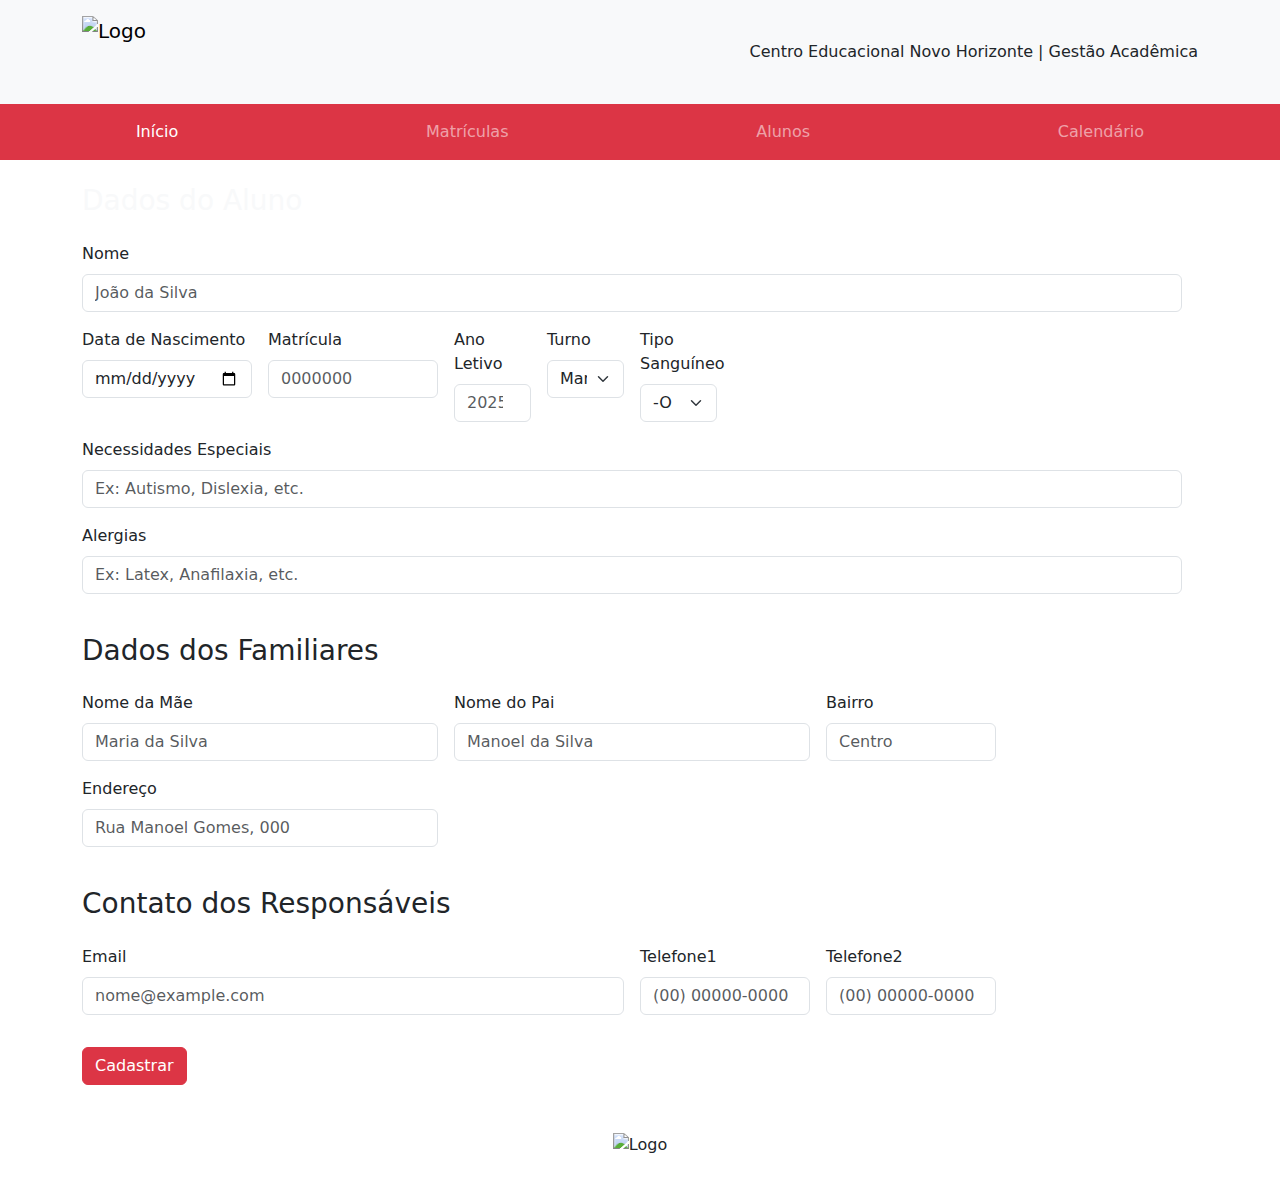
==== formulario.html @ 8cf6d181 "Add files via upload" ====
<!DOCTYPE html>
<html lang="pt-br">
  <head>
    <meta charset="UTF-8" />
    <meta name="viewport" content="width=device-width, initial-scale=1.0" />
    <link rel="icon" type="image/png" href="img/logo.png" />
    <link rel="stylesheet" href="css/style.css" />
    <link
      href="https://cdn.jsdelivr.net/npm/bootstrap@5.3.3/dist/css/bootstrap.min.css"
      rel="stylesheet"
      integrity="sha384-QWTKZyjpPEjISv5WaRU9OFeRpok6YctnYmDr5pNlyT2bRjXh0JMhjY6hW+ALEwIH"
      crossorigin="anonymous"
    />
    <title>Formulário</title>
  </head>
  <body>
    <header>
      <!-- nav logo e nome -->
      <nav
        class="navbar bg-body-tertiary d-flex justify-content-center position-relative"
        id="nav-logo"
      >
        <div class="container-lg">
          <a class="navbar-brand">
            <img
              src="img/logo.png"
              alt="Logo"
              width="75"
              height="75"
              class="d-inline-block align-text-top"
            />
          </a>
          <span class="navbar-titulo">Centro Educacional Novo Horizonte | Gestão Acadêmica</span>
        </div>
      </nav>

      <!-- nav elementos -->

      <nav class="navbar navbar-expand-sm bg-danger " data-bs-theme="dark">
        <div class="container-fluid d-flex justify-content-center ">
          <button
            class="navbar-toggler "
            type="button"
            data-bs-toggle="collapse"
            data-bs-target="#navbarSupportedContent"
            aria-controls="navbarSupportedContent"
            aria-expanded="false"
            aria-label="Toggle navigation"
          >
            <span class="navbar-toggler-icon"></span>
          </button>
          <div class="collapse navbar-collapse " id="navbarSupportedContent">
            <ul class="navbar-nav justify-content-around w-100 mb-2 mb-lg-0">
              <li class="nav-item">
                <a class="nav-link active" aria-current="page" href="#"
                  >Início</a
                >
              </li>
              <li class="nav-item">
                <a class="nav-link" href="#">Matrículas</a>
              </li>
              <li class="nav-item">
                <a class="nav-link" href="#">Alunos</a>
              </li>
              <li class="nav-item">
                <a class="nav-link" href="calendario.html">Calendário</a>
              </li>
            </ul>
          </div>
        </div>
      </nav>
    </header>

    <main class="container-md">
      <form class="row g-3" id="formulario">
        <div class="row g-3">
          <h3 class="mt-4 text-light">Dados do Aluno</h3>
          <div class="col-md-12">
            <label for="inputName4" class="form-label">Nome</label>
            <input
              type="text"
              class="form-control"
              id="inputName4"
              placeholder="João da Silva"
              required
            />
          </div>

          <div class="col-md-2">
            <label for="inputBirthDate" class="form-label"
              >Data de Nascimento</label
            >
            <input
              type="date"
              class="form-control"
              id="inputBirthDate"
              placeholder="00/00/0000"
              required
            />
          </div>

          <div class="col-md-2">
            <label for="inputMatricula" class="form-label">Matrícula</label>
            <input
              type="text"
              class="form-control"
              id="inputMatricula"
              placeholder="0000000"
              required
            />
          </div>
          <div class="col-md-1">
            <label for="inputYear" class="form-label">Ano Letivo</label>
            <input
              type="number"
              class="form-control"
              id="inputYear"
              placeholder="2025"
              required
            />
          </div>
          <div class="col-md-1">
            <label for="inputShift" class="form-label">Turno</label>
            <select id="inputShift" class="form-select" required>
              <option selected>Manhã</option>
              <option>Tarde</option>
              <option>Integral</option>
            </select>
          </div>
          <div class="col-md-1">
            <label for="inputBlood" class="form-label">Tipo Sanguíneo</label>
            <select id="inputBlood" class="form-select">
              <option selected>-O</option>
              <option>+O</option>
              <option>-A</option>
              <option>+A</option>
              <option>-B</option>
              <option>+B</option>
              <option>-AB</option>
              <option>+AB</option>
            </select>
          </div>
          <div class="col-md-12">
            <label for="inputSpecialNeeds" class="form-label"
              >Necessidades Especiais</label
            >
            <input
              type="text"
              class="form-control"
              id="inputSpecialNeeds"
              placeholder="Ex: Autismo, Dislexia, etc."
            />
          </div>
          <div class="col-md-12">
            <label for="inputAllergies" class="form-label">Alergias</label>
            <input
              type="text"
              class="form-control"
              id="inputAllergies"
              placeholder="Ex: Latex, Anafilaxia, etc."
            />
          </div>
        </div>

        <div class="row g-3">
          <h3 class="mt-4">Dados dos Familiares</h3>
          <div class="col-md-4">
            <label for="inputMotherName4" class="form-label">Nome da Mãe</label>
            <input
              type="text"
              class="form-control"
              id="inputMotherName4"
              placeholder="Maria da Silva"
            />
          </div>
          <div class="col-md-4">
            <label for="inputFatherName4" class="form-label">Nome do Pai</label>
            <input
              type="text"
              class="form-control"
              id="inputFatherName4"
              placeholder="Manoel da Silva"
            />
          </div>
          <div class="col-md-2">
            <label for="inputDistrict" class="form-label">Bairro</label>
            <input
              type="text"
              class="form-control"
              id="inputDistrict"
              placeholder="Centro"
            />
          </div>
          <div class="col-md-4">
            <label for="inputAddress" class="form-label">Endereço</label>
            <input
              type="text"
              class="form-control"
              id="inputAddress"
              placeholder="Rua Manoel Gomes, 000"
              required
            />
          </div>
        </div>

        <div class="row g-3">
          <h3 class="mt-4">Contato dos Responsáveis</h3>
          <div class="col-md-6">
            <label for="inputEmail4" class="form-label">Email</label>
            <input
              type="email"
              class="form-control"
              id="inputEmail4"
              placeholder="nome@example.com"
            />
          </div>

          <div class="col-md-2">
            <label for="inputFone" class="form-label">Telefone1</label>
            <input
              type="tel"
              class="form-control"
              id="inputFone"
              placeholder="(00) 00000-0000"
            />
          </div>
          <div class="col-md-2">
            <label for="inputFone" class="form-label">Telefone2</label>
            <input
              type="tel"
              class="form-control"
              id="inputFone"
              placeholder="(00) 00000-0000"
            />
          </div>
          <div class="col-12"></div>
          <div class="col-12">
            <button type="submit" class="btn btn-danger">Cadastrar</button>
          </div>
        </div>
      </form>
    </main>
    <footer class="text-center py-3">
      <span class="fw-bold text-white">Todos os direitos reservados.</span>
      <div class="mt-2">
        <img
          src="img/logo.png"
          alt="Logo"
          width="100"
          height="100"
          class="footer-img"
        />
      </div>
      <span class="fw-bold text-white">Turma 3001 ADS - UNESA 2025.1</span>
    </footer>
    <script
      src="https://cdn.jsdelivr.net/npm/bootstrap@5.3.3/dist/js/bootstrap.bundle.min.js"
      integrity="sha384-YvpcrYf0tY3lHB60NNkmXc5s9fDVZLESaAA55NDzOxhy9GkcIdslK1eN7N6jIeHz"
      crossorigin="anonymous"
    ></script>
    <script src="js/scripts.js" defer></script>
  </body>
</html>
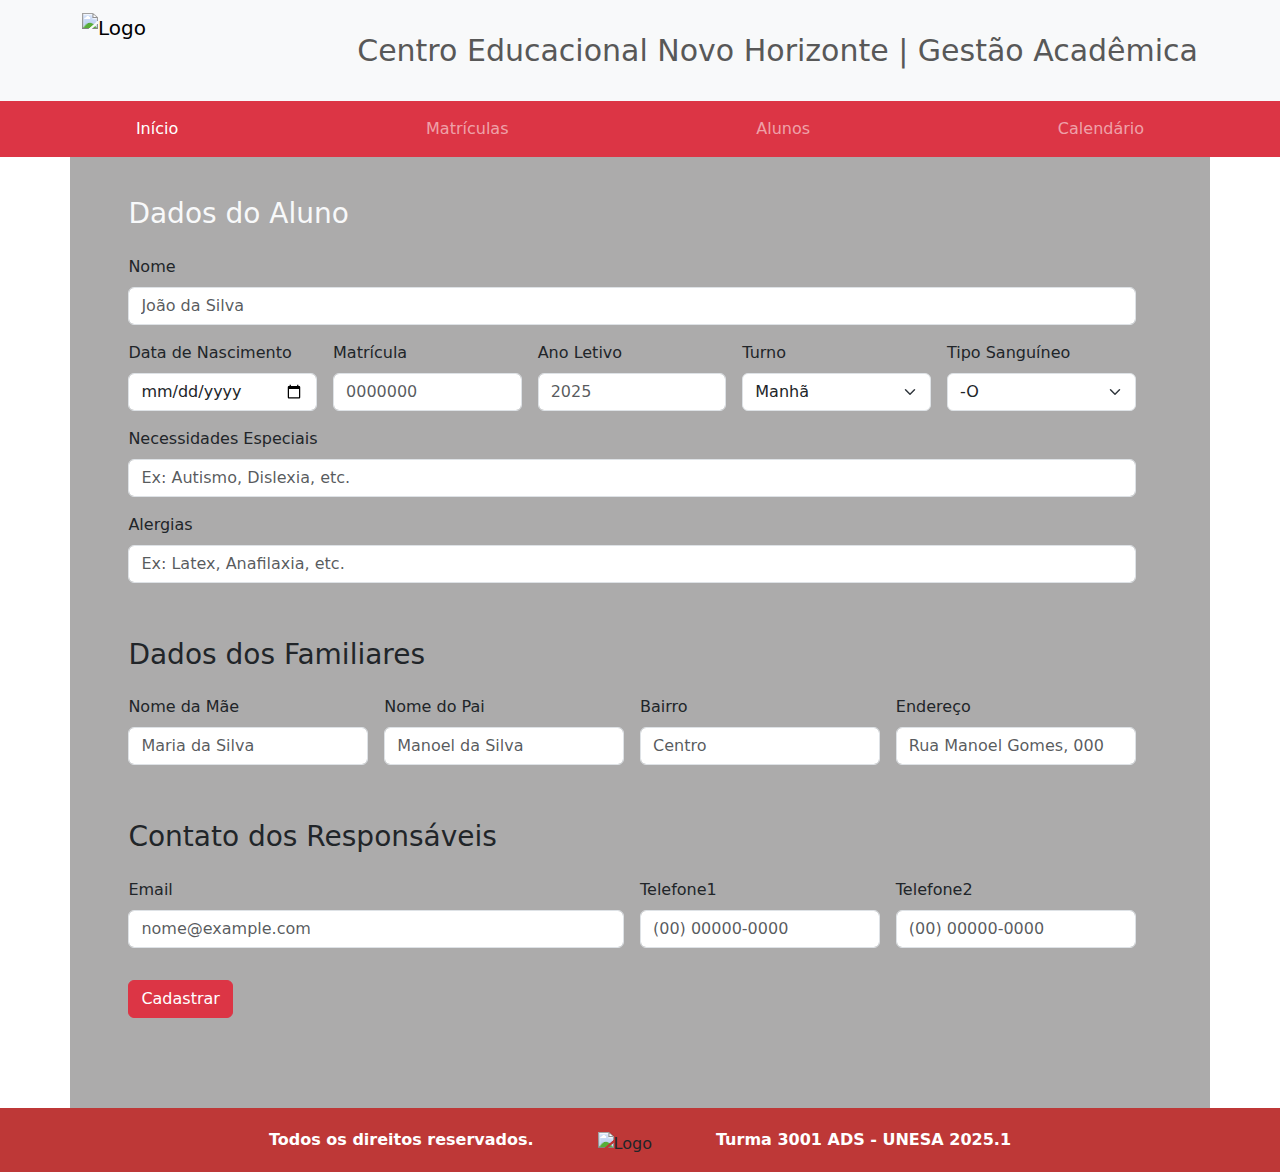
==== commit a50376cf: "Add files via upload" ====
--- a/formulario.html
+++ b/formulario.html
@@ -4,13 +4,13 @@
     <meta charset="UTF-8" />
     <meta name="viewport" content="width=device-width, initial-scale=1.0" />
     <link rel="icon" type="image/png" href="img/logo.png" />
-    <link rel="stylesheet" href="css/style.css" />
     <link
       href="https://cdn.jsdelivr.net/npm/bootstrap@5.3.3/dist/css/bootstrap.min.css"
       rel="stylesheet"
       integrity="sha384-QWTKZyjpPEjISv5WaRU9OFeRpok6YctnYmDr5pNlyT2bRjXh0JMhjY6hW+ALEwIH"
       crossorigin="anonymous"
     />
+    <link rel="stylesheet" href="styles.css" />
     <title>Formulário</title>
   </head>
   <body>
@@ -30,16 +30,18 @@
               class="d-inline-block align-text-top"
             />
           </a>
-          <span class="navbar-titulo">Centro Educacional Novo Horizonte | Gestão Acadêmica</span>
+          <span class="navbar-titulo"
+            >Centro Educacional Novo Horizonte | Gestão Acadêmica</span
+          >
         </div>
       </nav>
 
       <!-- nav elementos -->
 
-      <nav class="navbar navbar-expand-sm bg-danger " data-bs-theme="dark">
-        <div class="container-fluid d-flex justify-content-center ">
+      <nav class="navbar navbar-expand-sm bg-danger" data-bs-theme="dark">
+        <div class="container-fluid d-flex justify-content-center">
           <button
-            class="navbar-toggler "
+            class="navbar-toggler"
             type="button"
             data-bs-toggle="collapse"
             data-bs-target="#navbarSupportedContent"
@@ -49,7 +51,7 @@
           >
             <span class="navbar-toggler-icon"></span>
           </button>
-          <div class="collapse navbar-collapse " id="navbarSupportedContent">
+          <div class="collapse navbar-collapse" id="navbarSupportedContent">
             <ul class="navbar-nav justify-content-around w-100 mb-2 mb-lg-0">
               <li class="nav-item">
                 <a class="nav-link active" aria-current="page" href="#"
--- a/styles.css
+++ b/styles.css
@@ -0,0 +1,181 @@
+* {
+  margin: 0;
+  padding: 0;
+  box-sizing: border-box;
+  max-width: 100%;
+  max-height: 100%;
+}
+
+#nav-logo a {
+  display: flex;
+  justify-content: center;
+  align-items: center;
+}
+
+#nav-logo span {
+  font-size: 30px;
+  color: #585858;
+  text-align: center;
+}
+
+#nav-elementos {
+  display: flex;
+  justify-content: center;
+  color: #fff;
+}
+
+#nav-elementos a {
+  margin: auto;
+}
+
+#nav-elementos a:hover {
+  color: #000;
+}
+
+main {
+  background-color: #acabab;
+  padding-bottom: 10vh;
+}
+
+#formulario {
+  margin: 0 3vw 0 3vw;
+}
+
+form {
+  display: flex;
+  flex-wrap: wrap;
+  gap: 15px;
+}
+
+form .col-md-4,
+form .col-md-1,
+form .col-md-2 {
+  flex: 1;
+  min-width: 200px;
+}
+
+.form-label {
+  text-align: center;
+}
+
+input[type="number"]::-webkit-outer-spin-button,
+input[type="number"]::-webkit-inner-spin-button {
+  -webkit-appearance: none;
+  margin: 0;
+}
+
+input[type="number"] {
+  -moz-appearance: textfield;
+  appearance: textfield;
+}
+footer {
+  background-color: #be3837;
+  display: flex;
+  justify-content: center;
+  align-items: center;
+  bottom: 0;
+}
+
+footer span {
+  margin: 0 5vw 0 5vw;
+  color: #fff;
+}
+
+@media (max-width: 768px) {
+  #nav-logo span {
+    font-size: 30px;
+  }
+}
+
+@media (max-width: 576px) {
+  #nav-logo span {
+    font-size: 20px;
+  }
+}
+
+@media (max-width: 400px) {
+  #nav-logo span {
+    font-size: 15px;
+  }
+}
+
+@media (max-width: 900px) {
+  .navbar-titulo {
+    display: none;
+  }
+}
+/* Estilos do Calendário Editável */
+.calendar-section {
+  padding: 2rem;
+  background: #fff;
+}
+
+.calendar-container {
+  display: grid;
+  grid-template-columns: 2fr 1fr;
+  gap: 20px;
+  max-width: 1200px;
+  margin: 0 auto;
+}
+
+.calendar {
+  display: grid;
+  grid-template-columns: repeat(7, 1fr);
+  gap: 5px;
+}
+
+.calendar-day {
+  border: 1px solid #ccc;
+  padding: 10px;
+  min-height: 80px;
+  cursor: pointer;
+  background-color: #fff;
+  position: relative;
+}
+
+.editable-date:hover::after {
+  content: "✎";
+  position: absolute;
+  right: 5px;
+  top: 5px;
+  font-size: 0.8em;
+  color: #2c3e50;
+}
+
+.current-month {
+  background-color: #e8f4f8;
+}
+
+.event {
+  background-color: #4caf50;
+  color: white;
+  padding: 2px 5px;
+  margin: 2px 0;
+  border-radius: 3px;
+  font-size: 0.9em;
+}
+
+.calendar-controls {
+  margin: 1rem 0;
+  display: flex;
+  justify-content: space-between;
+  align-items: center;
+}
+
+.calendar-btn {
+  padding: 8px 16px;
+  background-color: #2c3e50;
+  color: white;
+  border: none;
+  border-radius: 4px;
+  cursor: pointer;
+}
+
+.event-item {
+  display: flex;
+  justify-content: space-between;
+  align-items: center;
+  margin: 5px 0;
+  padding: 5px;
+  background-color: #f8f8f8;
+}
